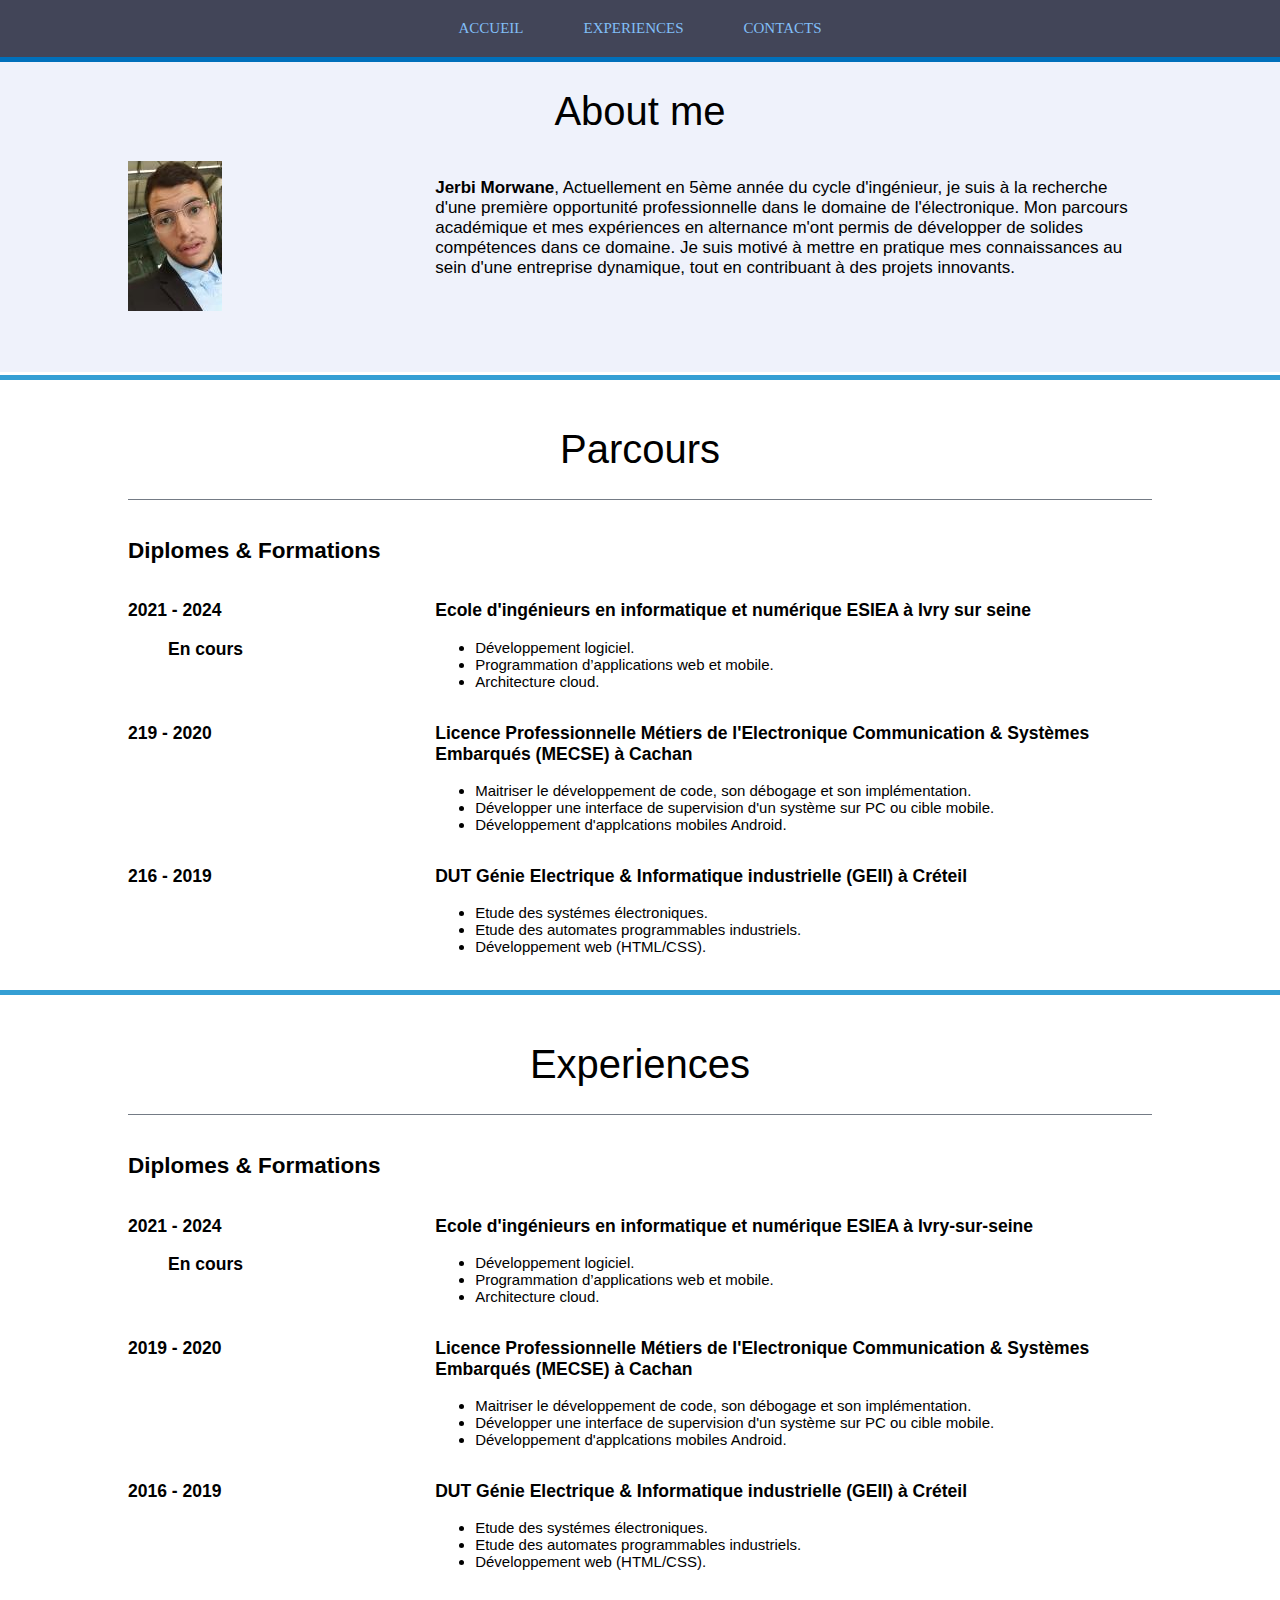
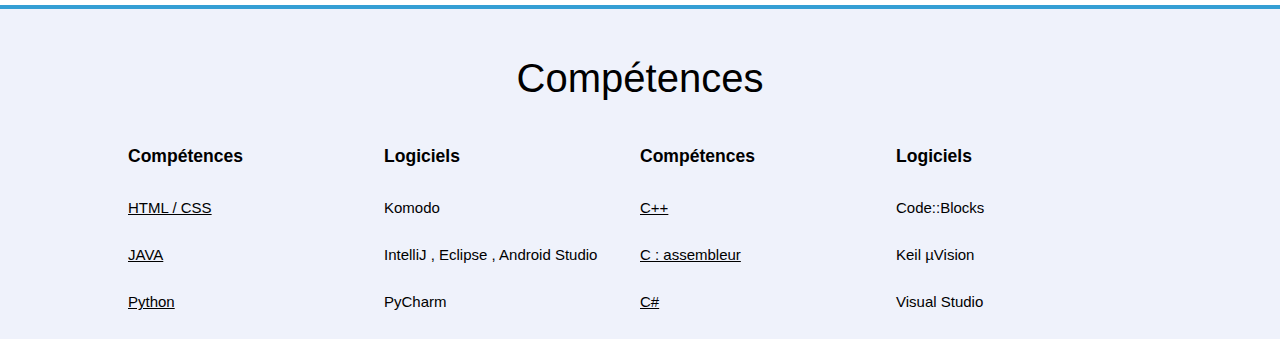
==== index.html @ 8ffc0ecd "Add files via upload" ====
<!DOCTYPE html>
<html lang="fr-FR">
    <head>
        <title>Mon CV online</title>
        <meta charset="utf-8">
        <meta name="viewport" content="width=device-width, initial-scale=1.0">
        <link rel="stylesheet" href="styles.css">
    </head>
    <body>
        <nav>
             <div class="table">
            <ul>
                <li class="menu-index"><a href="index.html">Accueil</a></li>
                <li class="menu-exp"><a href="Experiences.html">Experiences</a></li>
                <li class="menu-cont"><a href="Contact.html">Contacts</a></li>
            </ul>
             </div>
        </nav>
          <article>
            <section class="presentation">
                <h1>About me</h1>
                <div class="sec">
                    <div class="left">
                        <img class="photo" src="moi.jpg">
                    </div>
                    <div class="right">
                        <p class="taille"><strong>Jerbi Morwane</strong>, 
                        Actuellement en 5ème année du cycle d'ingénieur, je suis à la recherche d'une première opportunité professionnelle dans le domaine de l'électronique.
                        Mon parcours académique et mes expériences en alternance m'ont permis de développer de solides compétences dans ce domaine.
                        Je suis motivé à mettre en pratique mes connaissances au sein d'une entreprise dynamique, tout en contribuant à des projets innovants.
                        </p>
                    </div>
                </div>
            </section>
            
            <section class="parcours">
                <h1>Parcours</h1>
                <div class="sec">
                    <h2>Diplomes & Formations</h2>
                   
                   <div class="exp">
                        <div class="left">
                            <h3>2021 - 2024 <BLOCKQUOTE>En cours</BLOCKQUOTE></h3>
                        </div>
                        <div class="right">
                            <h3>Ecole d'ingénieurs en informatique et numérique ESIEA  à Ivry sur seine</h3>
                            <ul>
                                <li>Développement logiciel.</li>
                                <li>Programmation d’applications web et mobile.</li>
                                <li>Architecture cloud.</li>
                            </ul>
                        </div>
                    </div>
                   
                   
                    <div class="exp">
                        <div class="left">
                            <h3>219 - 2020</h3>
                        </div>
                        <div class="right">
                            <h3>Licence Professionnelle Métiers de l'Electronique Communication & Systèmes Embarqués (MECSE) à Cachan</h3>
                            <ul>
                                <li>Maitriser le développement de code, son débogage et son implémentation.</li>
                                <li>Développer une interface de supervision d'un système sur PC ou cible mobile.</li>
                                <li>Développement d'applcations mobiles Android.</li>
                            </ul>
                        </div>
                    </div>
                    
                                        
                     <div class="exp">
                        <div class="left">
                            <h3>216 - 2019</h3>
                        </div>
                        <div class="right">
                            <h3>DUT Génie Electrique & Informatique industrielle (GEII) à Créteil</h3>
                            <ul>
                                <li>Etude des systémes électroniques.</li>
                                <li>Etude des automates programmables industriels.</li>
                                <li>Développement web (HTML/CSS).</li>
                            </ul>
                        </div>
                    </div>

                </div>
            </section>
            
            
            <section class="parcours">
                <h1>Experiences</h1>
                <div class="sec">
                    <h2>Diplomes & Formations</h2>
                   
                   <div class="exp">
                        <div class="left">
                            <h3>2021 - 2024 <BLOCKQUOTE>En cours</BLOCKQUOTE></h3>
                        </div>
                        <div class="right">
                            <h3>Ecole d'ingénieurs en informatique et numérique ESIEA  à Ivry-sur-seine</h3>
                            <ul>
                                <li>Développement logiciel.</li>
                                <li>Programmation d’applications web et mobile.</li>
                                <li>Architecture cloud.</li>
                            </ul>
                        </div>
                    </div>
                   
                   
                    <div class="exp">
                        <div class="left">
                            <h3>2019 - 2020</h3>
                        </div>
                        <div class="right">
                            <h3>Licence Professionnelle Métiers de l'Electronique Communication & Systèmes Embarqués (MECSE) à Cachan</h3>
                            <ul>
                                <li>Maitriser le développement de code, son débogage et son implémentation.</li>
                                <li>Développer une interface de supervision d'un système sur PC ou cible mobile.</li>
                                <li>Développement d'applcations mobiles Android.</li>
                            </ul>
                        </div>
                    </div>
                    
                                        
                     <div class="exp">
                        <div class="left">
                            <h3>2016 - 2019</h3>
                        </div>
                        <div class="right">
                            <h3>DUT Génie Electrique & Informatique industrielle (GEII) à Créteil</h3>
                            <ul>
                                <li>Etude des systémes électroniques.</li>
                                <li>Etude des automates programmables industriels.</li>
                                <li>Développement web (HTML/CSS).</li>
                            </ul>
                        </div>
                    </div>

                </div>
            </section>
            
            
            <section class="competences">
                <h1>Compétences</h1>
                <div class="sec">
                    <div class="cleft">
                        <div class="sous">
                            <div class="sousleft"><h3>Compétences</h3></div>
                            <div class="sousright"><h3>Logiciels</h3></div>
                        </div>
                        <div class="sous">
                            <div class="sousleft"><p><u>HTML / CSS</u></p></div>
                            <div class="sousright"><p>Komodo</p></div>
                        </div>
                        <div class="sous">
                            <div class="sousleft"><p><u>JAVA</u></p></div>
                            <div class="sousright"><p>IntelliJ , Eclipse , Android Studio</p></div>
                        </div>
                        
                        <div class="sous">
                            <div class="sousleft"><p><u>Python</u></p></div>
                            <div class="sousright"><p>PyCharm</p></div>
                        </div>
                        
                    </div>
                    <div class="cright">
                        <div class="sous">
                            <div class="sousleft"><h3>Compétences</h3></div>
                            <div class="sousright"><h3>Logiciels</h3></div>
                        </div>
                        <div class="sous">
                            <div class="sousleft"><p><u>C++</u></p></div>
                            <div class="sousright"><p>Code::Blocks</p></div>
                        </div>
                        <div class="sous">
                            <div class="sousleft"><p><u>C : assembleur</u></p></div>
                            <div class="sousright"><p>Keil µVision</p></div>
                        </div>
                        <div class="sous">
                            <div class="sousleft"><p><u>C#</u></p></div>
                            <div class="sousright"><p>Visual Studio</p></div>
                        </div>
                    </div>
                </div>
            </section>
            
        </article>
    </body>
</html>
---- styles.css ----
body{
   
    font-size: 15px;
    margin: 0px;
    padding: 0px;
}
h1{
    font-size: 40px;
    font-weight: normal;
    text-align: center;
}
header{
    height: 100px;
}

nav{
    width: 100%;
    background-color: #424558;
}
nav ul{
    margin: 0px;
    padding: 0px;
}
nav li{
    list-style-type: none;
    float: left;
}
nav a{
    display: inline-block;
    text-decoration: none;
    padding: 20px 30px ;
    color: #81BEF7;
    text-transform: uppercase;
    font-size: 15px;
}

.taille{
    font-size: 17px;
}

.table{
    display: table;
    margin: 0 auto;
}

.menu-index:hover, .presentation{
    border-top: 5px solid #0070BB;
    background-color: #EFF2FB

}
}
.menu-exp:hover, .parcours{
    border-top: 5px solid #0070BB;
    background-color: #EFF2FB
}
.menu-index:hover, .experiences{
    border-top: 5px solid #0070BB;
    background-color: #EFF2FB
}
.menu-hob:hover, .competences{
    border-top: 5px solid #0070BB;
    background-color: #EFF2FB;
}
.menu-cont:hover, .recommandation{
    border-top: 5px solid #0070BB;
    background-color: #EFF2FB;
}
nav li:hover a{
    padding: 15px 30px 20px 30px;
}


section{
    width: 100%;
    min-height: 300px;
    padding-bottom: 10px;
    margin-bottom: 10px;
}
.sec{
    margin: 0px 10%;
    
}
.left{
    float: left;
    width: 30%;
}
.right{
    float: left;
    width: 70%;
}
.cleft, .cright, .sousleft, .sousright{
    width: 50%;
    float: left;
}
.sec::after, .exp::after, .reco::after{
    content: "";
    display: table;
    clear: both;
}

.orange{
    border-top: 5px solid #F5A9A9;
    background-color: #FBEFFB;
    margin-bottom: 0px;
}

.rose{
    border-top: 5px solid #F5A9A9;
    background-color: #FBEFFB;
    margin-bottom: 0px;
}
.vert{
    border-top: 5px solid #5f6;
    background-color: RGBa(70, 240, 80, 0.15);
}
.bleu{
    border-top: 5px solid #29c;
    background-color: RGBa(30, 152, 212, 0.15); 
}
.jaune{
    border-top: 5px solid #f3e241;
    background-color: RGBa(240, 255, 69, 0.15);
}
.rouge{
    font-size: 18px;
    background-color: #BBB;
    width: 500px;
    padding: 30px;
    border: 13px solid #6E6E6E;
    margin: 20px;
    -webkit-transform: scale(1);
	transform: scale(1);
	-webkit-transition: .3s ease-in-out;
	transition: .3s ease-in-out;
    margin: 650px;
    margin-top: 160px;
}
.violet{
    border-top: 5px solid #F5A9A9;
    background-color: #FBEFFB;
    margin-bottom: 0px;
}

.leftexp{
    width: 100%;
    float: left;
    margin-left: 5%;
}

.rightexp{
    width: 100%;
    float: left;
    margin-left: 55px;
    
}

.resto{
    margin-left: 55px;
      max-width: 330px;
}

.para{
    text-align: center;
}

.contact{
    text-align: center;
}

.linkedin :hover{
    border-top: 0.2px solid #4799F8;
    background-color: #EFF2FB
}
.bus{
    margin-left: 0px;
}
.virt{
    margin-left: 55px;
}
.nuc{
     margin-left: 55px;
      max-width: 330px;
}
section {
  font-family: 'Century Gothic', Calibri, sans-serif;
}

section.about-me .sec,
section.parcours .sec {
  border-top: 1px solid #747B85;
  padding-top: 20px; 
}


section.parcours,
section.competences {
  border-top: 4px solid #359FD4;
  padding-top: 20px;
}

section.presentation {
  margin-bottom: 3px; 
}

section.parcours{
  margin-top: 0px; 
  border-top: 5px solid #359FD4;
  padding-top: 20px;
}



@media screen and (max-width: 780px){
    header{
        height: 50px ;
    }
    h1{
        font-size: 28px ;
        margin: 20px 0px 0px 0px ;
    }
    nav li a{
        font-size: 12px ;
        padding: 10px ;
    }
    nav li:hover a{
        padding: 5px 10px 10px 10px ;
    }
}
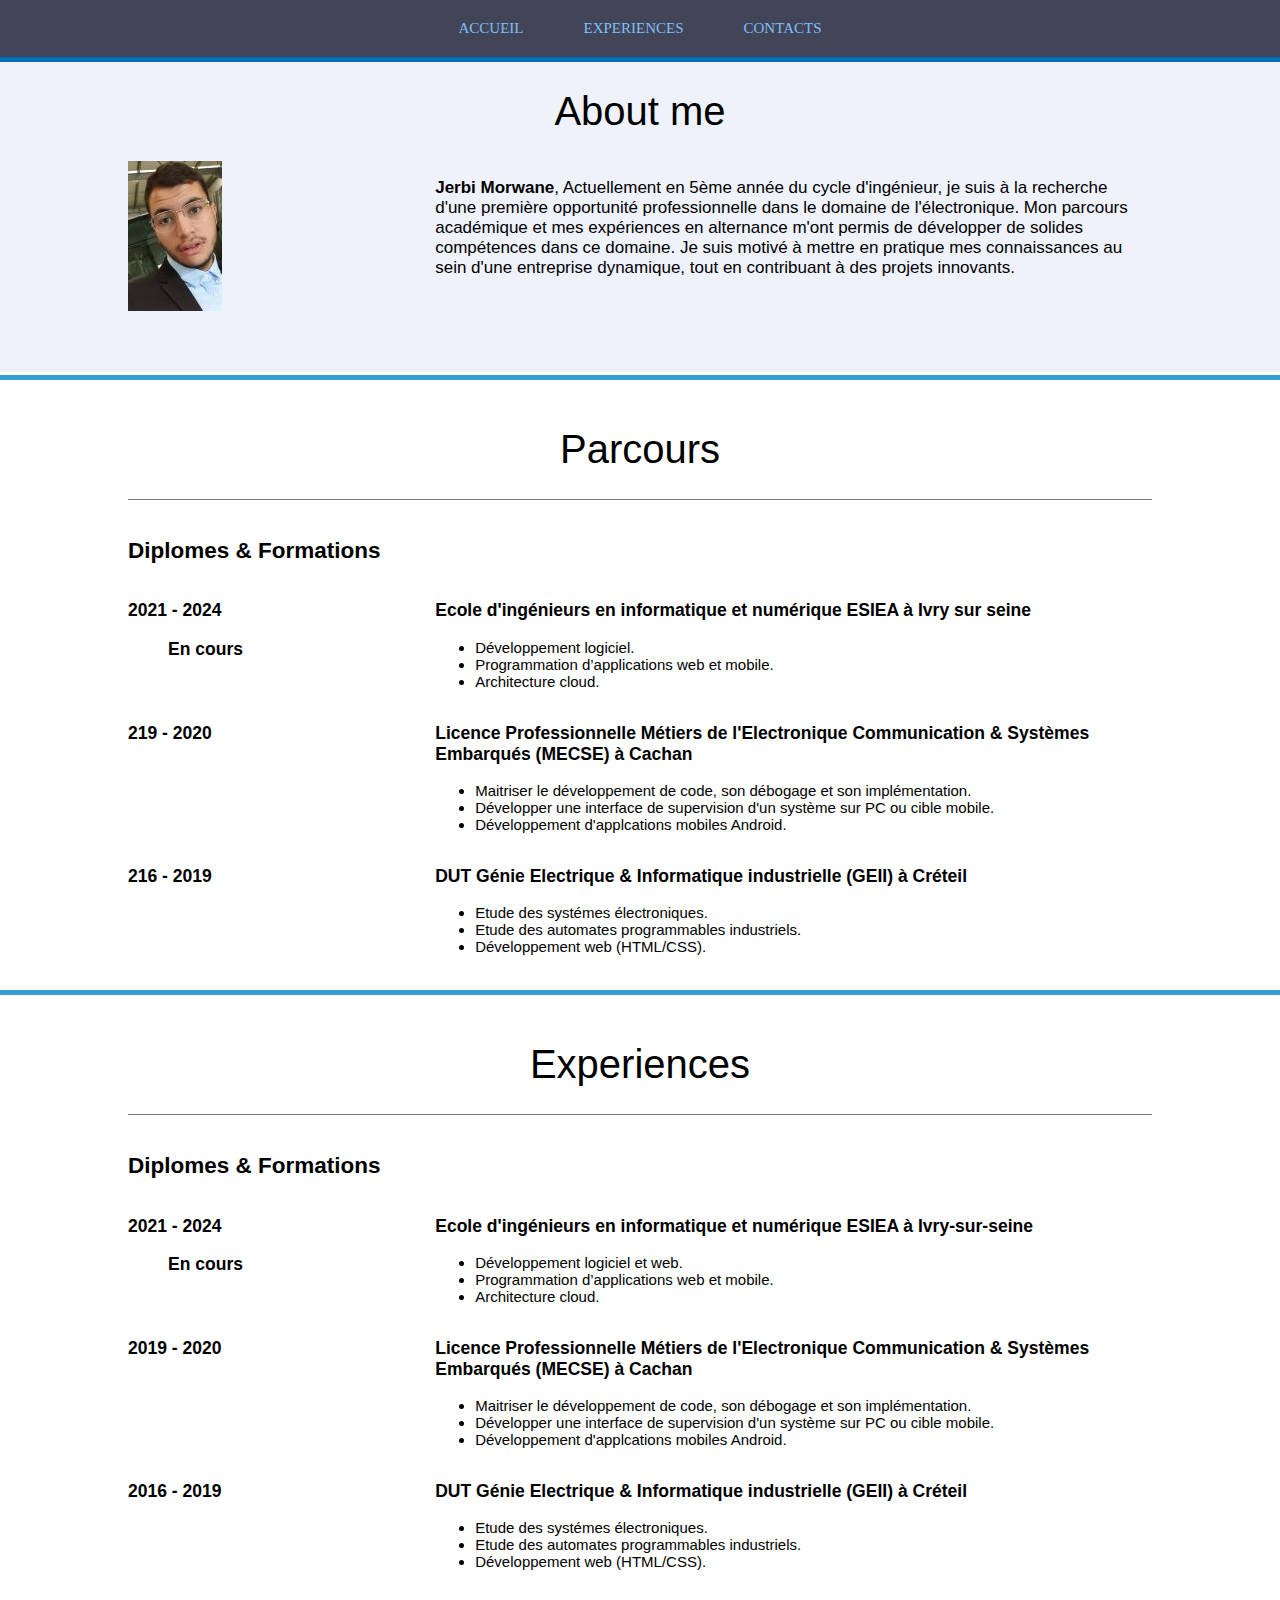
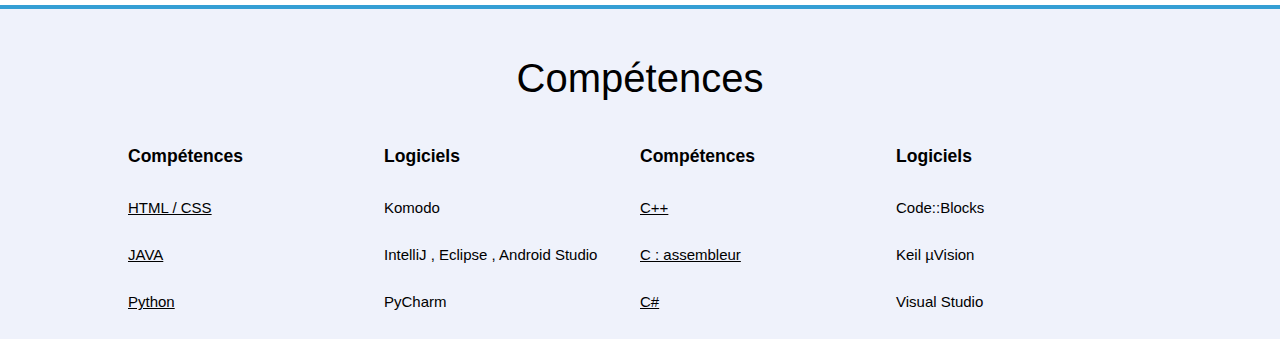
==== commit 45b6e99c: "Update index.html" ====
--- a/index.html
+++ b/index.html
@@ -98,7 +98,7 @@
                         <div class="right">
                             <h3>Ecole d'ingénieurs en informatique et numérique ESIEA  à Ivry-sur-seine</h3>
                             <ul>
-                                <li>Développement logiciel.</li>
+                                <li>Développement logiciel et web.</li>
                                 <li>Programmation d’applications web et mobile.</li>
                                 <li>Architecture cloud.</li>
                             </ul>
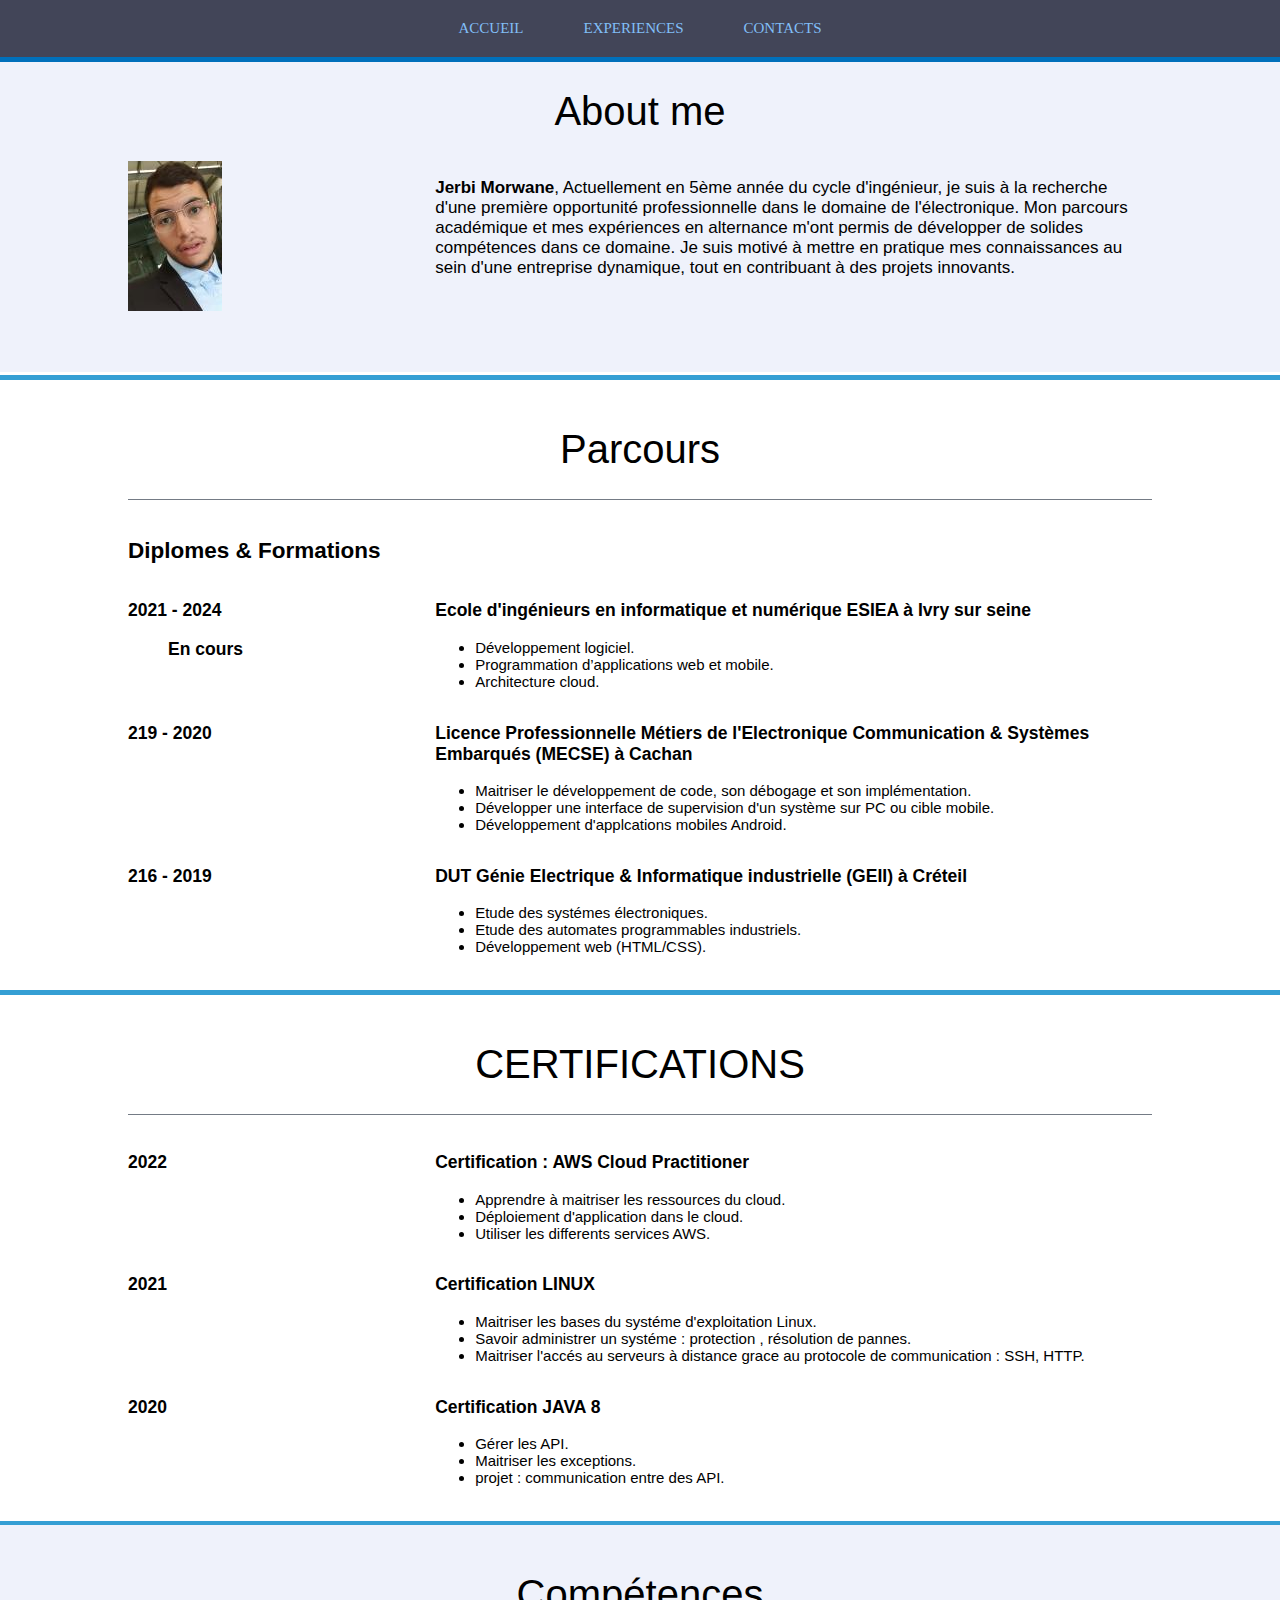
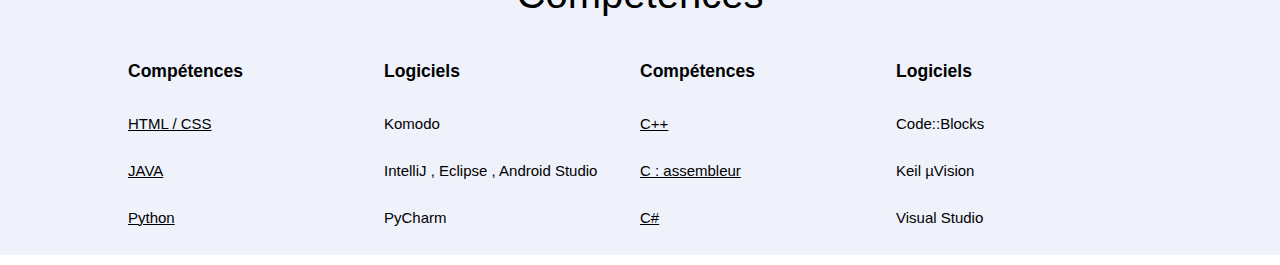
==== commit 181fff0a: "Update index.html" ====
--- a/index.html
+++ b/index.html
@@ -87,20 +87,19 @@
             
             
             <section class="parcours">
-                <h1>Experiences</h1>
+                <h1>CERTIFICATIONS</h1>
                 <div class="sec">
-                    <h2>Diplomes & Formations</h2>
                    
                    <div class="exp">
                         <div class="left">
-                            <h3>2021 - 2024 <BLOCKQUOTE>En cours</BLOCKQUOTE></h3>
+                            <h3>2022</h3>
                         </div>
                         <div class="right">
-                            <h3>Ecole d'ingénieurs en informatique et numérique ESIEA  à Ivry-sur-seine</h3>
+                            <h3>Certification : AWS Cloud Practitioner  </h3>
                             <ul>
-                                <li>Développement logiciel et web.</li>
-                                <li>Programmation d’applications web et mobile.</li>
-                                <li>Architecture cloud.</li>
+                                <li>Apprendre à maitriser les ressources du cloud.</li>
+                                <li>Déploiement d'application dans le cloud.</li>
+                                <li>Utiliser les differents services AWS.</li>
                             </ul>
                         </div>
                     </div>
@@ -108,14 +107,14 @@
                    
                     <div class="exp">
                         <div class="left">
-                            <h3>2019 - 2020</h3>
+                            <h3>2021</h3>
                         </div>
                         <div class="right">
-                            <h3>Licence Professionnelle Métiers de l'Electronique Communication & Systèmes Embarqués (MECSE) à Cachan</h3>
+                            <h3>Certification LINUX</h3>
                             <ul>
-                                <li>Maitriser le développement de code, son débogage et son implémentation.</li>
-                                <li>Développer une interface de supervision d'un système sur PC ou cible mobile.</li>
-                                <li>Développement d'applcations mobiles Android.</li>
+                                <li>Maitriser les bases du systéme d'exploitation Linux.</li>
+                                <li>Savoir administrer un systéme : protection , résolution de pannes.</li>
+                                <li>Maitriser l'accés au serveurs à distance grace au protocole de communication : SSH, HTTP.</li>
                             </ul>
                         </div>
                     </div>
@@ -123,14 +122,14 @@
                                         
                      <div class="exp">
                         <div class="left">
-                            <h3>2016 - 2019</h3>
+                            <h3>2020</h3>
                         </div>
                         <div class="right">
-                            <h3>DUT Génie Electrique & Informatique industrielle (GEII) à Créteil</h3>
+                            <h3>Certification JAVA 8</h3>
                             <ul>
-                                <li>Etude des systémes électroniques.</li>
-                                <li>Etude des automates programmables industriels.</li>
-                                <li>Développement web (HTML/CSS).</li>
+                                <li>Gérer les API.</li>
+                                <li>Maitriser les exceptions.</li>
+                                <li>projet : communication entre des API.</li>
                             </ul>
                         </div>
                     </div>
